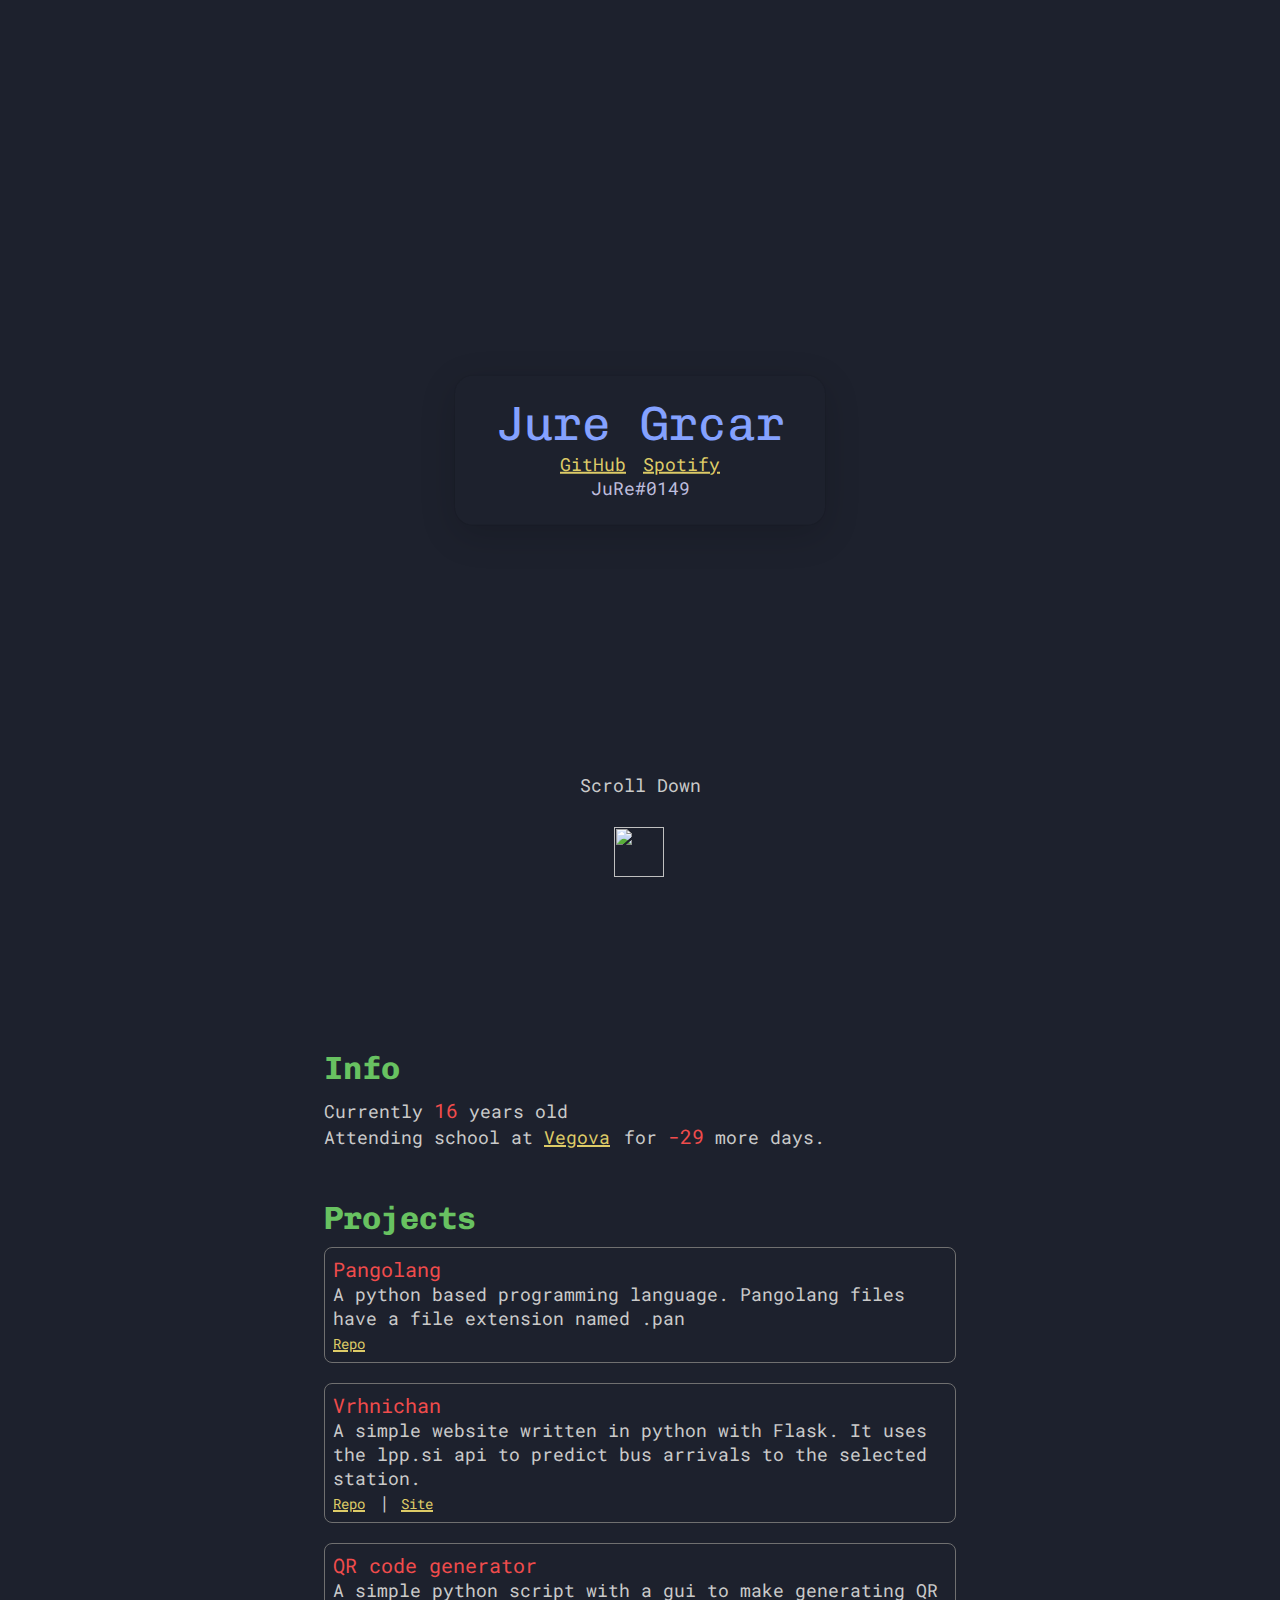
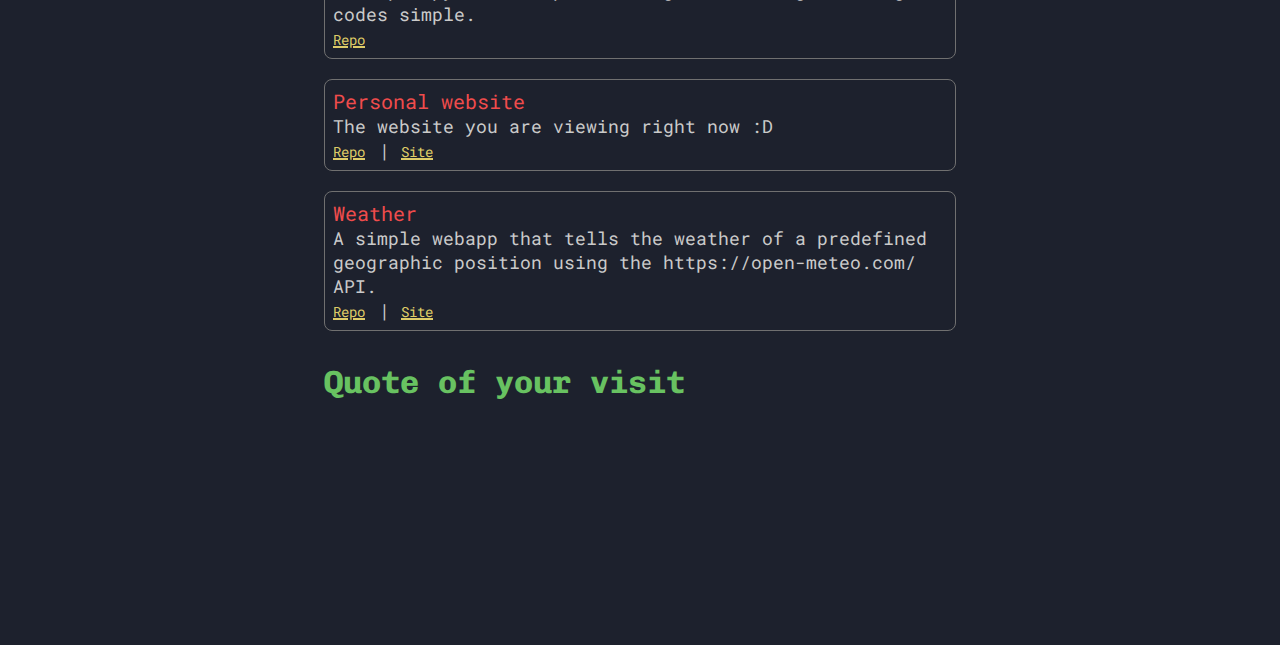
==== index.html @ e844c5b3 "Update index.html" ====
<!DOCTYPE html>
<html lang="en">
<head>
    <meta charset="UTF-8">
    <meta http-equiv="X-UA-Compatible" content="IE=edge">
    <meta name="viewport" content="width=device-width, initial-scale=1.0">
    <link rel="stylesheet" type="text/css" href="style.css" />
    <script src="script.js"></script>
    <title>Jure Grcar</title>
</head>
<body>
    <div class="centered">
        <p class="f_text">Jure Grcar</p>
        <p class="text_main">
            <a href="https://github.com/JuRxY" target="_blank">GitHub</a>
            <a href="https://open.spotify.com/user/jm98csa5smd66ts4efa9dgbpu?si=497e518843c24e62" target="_blank">Spotify</a>
            <br>JuRe#0149
        </p>
    </div>
    <div class="scroll_hint_container">
        <a href="#info" class="scroll_hint">Scroll Down<br>
        <img class="scroll_image" src="src/scroll_down.png">
        </a>
    </div>
    <div class="main_website">
        <h3 class="title_text" id="info">Info</h3>
            <p class="info">
                Currently <span class="red">16</span> years old
                <br>Attending school at <a href="https://www.vegova.si/" target="_blank">Vegova</a> for <span class="days_left red">None</span> more days.
            </p>
        <h3 class="title_text">Projects</h3>
            <p class="text_website">
                <span class="span_red">Pangolang</span><br>
                A python based programming language. Pangolang files have a file extension named .pan
                <br><a href="https://github.com/JuRxY/pengolang" target="_blank">Repo</a>
            </p>
            <p class="text_website">
                <span class="span_red">Vrhnichan</span><br>
                A simple website written in python with Flask. It uses the lpp.si api to predict bus arrivals to the selected station.
                <br><a href="https://github.com/JuRxY/vrhnichan" target="_blank">Repo</a> | <a href="https://vrhnichan.juregrcar.repl.co/" target="_blank">Site</a>
            </p>
            <p class="text_website">
                <span class="span_red">QR code generator</span><br>
                A simple python script with a gui to make generating QR codes simple.
                <br><a href="https://github.com/JuRxY/QRcodeGenerator/" target="_blank">Repo</a>
            </p>
            <p class="text_website">
                <span class="span_red">Personal website</span><br>
                The website you are viewing right now :D
                <br><a href="https://github.com/JuRxY/personal/" target="_blank">Repo</a> | <a href="https://jurxy.github.io/personal/" target="_blank">Site</a>
            </p>
            <p class="text_website">
                <span class="span_red">Weather</span><br>
                A simple webapp that tells the weather of a predefined geographic position using the https://open-meteo.com/ API.
                <br><a href="https://github.com/JuRxY/weather" target="_blank">Repo</a> | <a href="https://jurxy.github.io/weather/" target="_blank">Site</a>
            </p>
        <h3 class="title_text">Quote of your visit</h3>
            <p class="info" style="margin-bottom: 210px;">
                <span class="quote"></span><br>
                <span class="author"></span>
            </p>
    </div>
</body>
<script>
    var quote = document.querySelector(".quote")
    var author = document.querySelector(".author")
    var days = document.querySelector(".days_left")

    // days
    var date1 = new Date();
    var date2 = new Date("06/25/2026");
    var Difference_In_Time = date2.getTime() - date1.getTime();
    var Difference_In_Days = Math.ceil(Difference_In_Time / (1000 * 3600 * 24));
    days.innerHTML = Difference_In_Days
    
    fetch('https://api.quotable.io/random')
        .then(response => {
            // Check the response status
            if (response.status !== 200) {
            throw new Error('Failed with HTTP error code: ' + response.status);
            }
            // Parse the response body as JSON
            return response.json();
        })
        .then(data => {
            // Do something with the data
            quote.innerHTML = data["content"];
            author.innerHTML = "\10\10-" + data["author"];
        })
        .catch(error => {
            console.error('Error:', error);
        });
</script>
</html>
---- style.css ----
@import url('https://fonts.googleapis.com/css2?family=Roboto+Mono:wght@500&display=swap');
@import url('https://fonts.googleapis.com/css2?family=Chivo+Mono&display=swap');

:root {
    color-scheme: dark;
    scroll-behavior: smooth;
    --bg-color: #1d212d;
    --red: #f04c4c;
    --yellow: #ddcb67;
    --white: #cacaca;
    --light_blue: #84a1ff;
    --gray: #707070;
    --green: #68c261;
}

::-webkit-scrollbar {
    width: 10px;
}

::-webkit-scrollbar-track {
    background-color: #8884;
}

::-webkit-scrollbar-thumb {
    background: #50629e;
}


html {
    height: -webkit-fill-available;
    min-height: 100%;
}

body {
    background-color: var(--bg-color);
    height: 100vh;
    display: flex;
    flex-direction: column;
}


.centered {
    border-radius: 18px;
    position: absolute;
    top: 50%;
    left: 50%;
    transform: translate(-50%, -50%);
    text-align: center;
    box-shadow: rgba(0, 0, 0, 0.16) 0px 10px 36px 0px, rgba(0, 0, 0, 0.06) 0px 0px 0px 1px;
    animation: pulse 3s ease-in-out;
}

@keyframes pulse {
    0% {box-shadow: rgba(0, 0, 0, 0.16) 0px 10px 36px 0px, rgba(0, 0, 0, 0.06) 0px 0px 0px 1px;}
    50% {box-shadow: rgba(0, 0, 0, 0.36) 0px 30px 60px 20px}
    100% {box-shadow: rgba(0, 0, 0, 0.16) 0px 10px 36px 0px, rgba(0, 0, 0, 0.06) 0px 0px 0px 1px;}
}

.f_text {
    margin-left: 40px;
    margin-right: 40px;
    font-family: 'Chivo Mono';
    font-size: 3em;
    margin-top: 5%;
    margin-bottom: 0px;
    text-align: center;
    text-shadow: rgba(0, 0, 0, 0.16) 0px 10px 36px 0px, rgba(0, 0, 0, 0.06) 0px 0px 0px 1px;
    color: var(--light_blue);
}

.text_main {
    font-family: 'Roboto Mono', monospace;
    margin-top: 0px;
    margin-left: 4%;
    margin-right: 4%;
    margin-bottom: 25px;
    font-size: 18px;
    color: #bdbddd;
    text-align: center;
}

.text_main a {
    color: var(--yellow);
    text-decoration: underline;
    text-decoration-thickness: 2px;
    margin-right: 3px;
    margin-left: 3px;
    margin-bottom: 5px;
    font-size: 18px;
}

/* SCROLL DOWN EFFECT */

.scroll_hint_container {
    top: 85%;
    position: relative;
    text-align: center;
    animation: down 1.5s infinite;
}

.scroll_hint {
    font-family: 'Roboto Mono', monospace;
    font-size: 18px;
    width: 50px;
    height: 50px;
    color: var(--white);
    text-decoration: none;
    margin-bottom: 30px;
} 

.scroll_image {
    margin-top: 30px;
    width: 50px;
    height: 50px;
}

@keyframes down {
    0% {
	transform: translate(0);
    }
    20% {
	transform: translateY(15px);
    }
    40% {
	transform: translate(0);
    }
}


/* MAIN WEBSITE SECTION*/

.text_website {
    font-family: 'Roboto Mono', monospace;
    margin-top: 0px;
    margin-bottom: 20px;
    font-size: 18px;
    color: var(--white);
    text-align: left;
    margin-left: 25%;
    margin-right: 25%;
    border: 1px solid var(--gray);
    border-radius: .5rem;
    padding: .5rem;
}

.info {
    font-family: 'Roboto Mono', monospace;
    margin-top: 0px;
    margin-bottom: 50px;
    font-size: 18px;
    color: var(--white);
    text-align: left;
    margin-left: 25%;
    margin-right: 25%;
}

.info span.red {
    font-family: 'Roboto Mono', monospace;
    color: var(--red);
    font-size: 20px;
}

.text_website:hover {
    border: 1px solid var(--red);
}

a {
    color: var(--yellow);
    text-decoration: underline;
    text-decoration-thickness: 2px;
    margin-right: 3px;
    margin-bottom: 5px;
    font-size: 18px;
}

.main_website {
    position: relative;
    top: 100%;
}

.text_website span {
    font-family: 'Roboto Mono', monospace;
    color: var(--red);
    font-size: 20px;
}

.text_website a{
    font-size: 14px;
}

.title_text {
    font-size: 2em;
    font-family: 'Chivo Mono';
    text-align: left;
    color: var(--green);
    margin-left: 25%;
    margin-right: 25%;
    margin-bottom: 10px;
}

@media only screen and (max-width: 600px) {
    .info {
        margin-left: 10px;
        margin-right: 10px;
        margin-bottom: 50px;
    }

    .title_text {
        margin-left: 10px;
        margin-right: 10px;
        margin-bottom: 10px;
    }

    .text_website {
        margin-left: 10px;
        margin-right: 10px;
        margin-top: 0px;
        margin-bottom: 15px;
    }

    .centered {
        width: 80%;
    }

    .f_text {
        font-size: 2.6em;
    }

    .scroll_hint_container {
        top: 75%;
    }
}
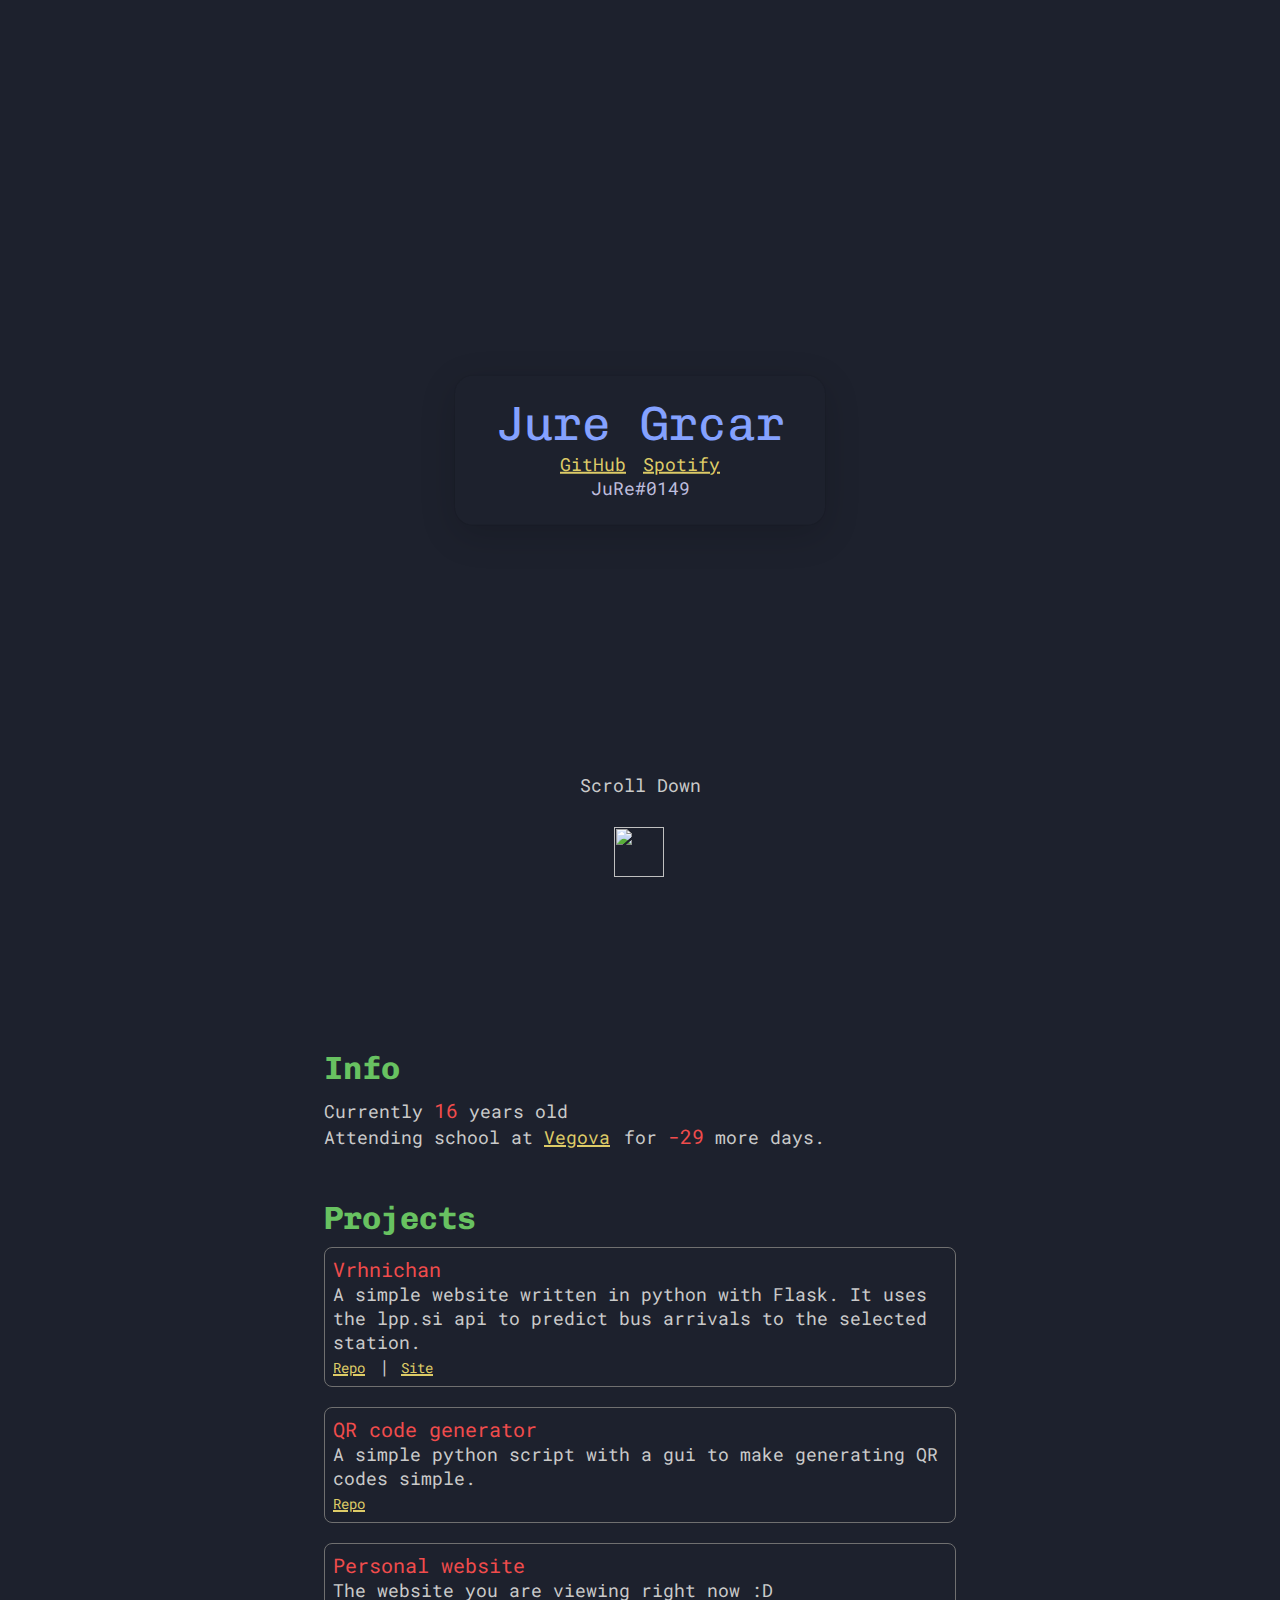
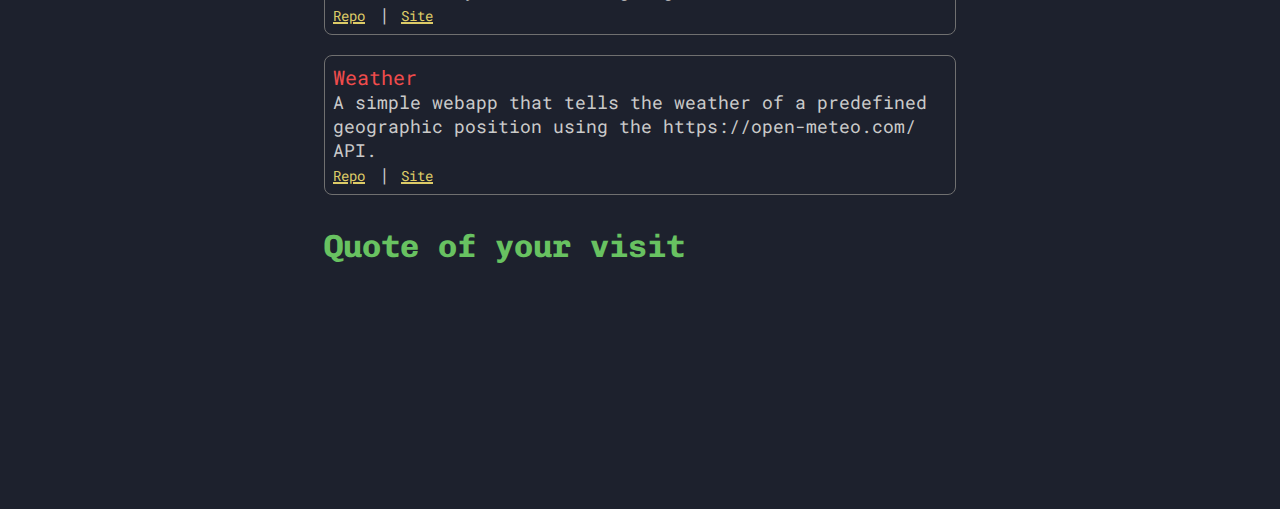
==== commit 5b1edeeb: "Update index.html" ====
--- a/index.html
+++ b/index.html
@@ -29,11 +29,6 @@
                 <br>Attending school at <a href="https://www.vegova.si/" target="_blank">Vegova</a> for <span class="days_left red">None</span> more days.
             </p>
         <h3 class="title_text">Projects</h3>
-            <p class="text_website">
-                <span class="span_red">Pangolang</span><br>
-                A python based programming language. Pangolang files have a file extension named .pan
-                <br><a href="https://github.com/JuRxY/pengolang" target="_blank">Repo</a>
-            </p>
             <p class="text_website">
                 <span class="span_red">Vrhnichan</span><br>
                 A simple website written in python with Flask. It uses the lpp.si api to predict bus arrivals to the selected station.
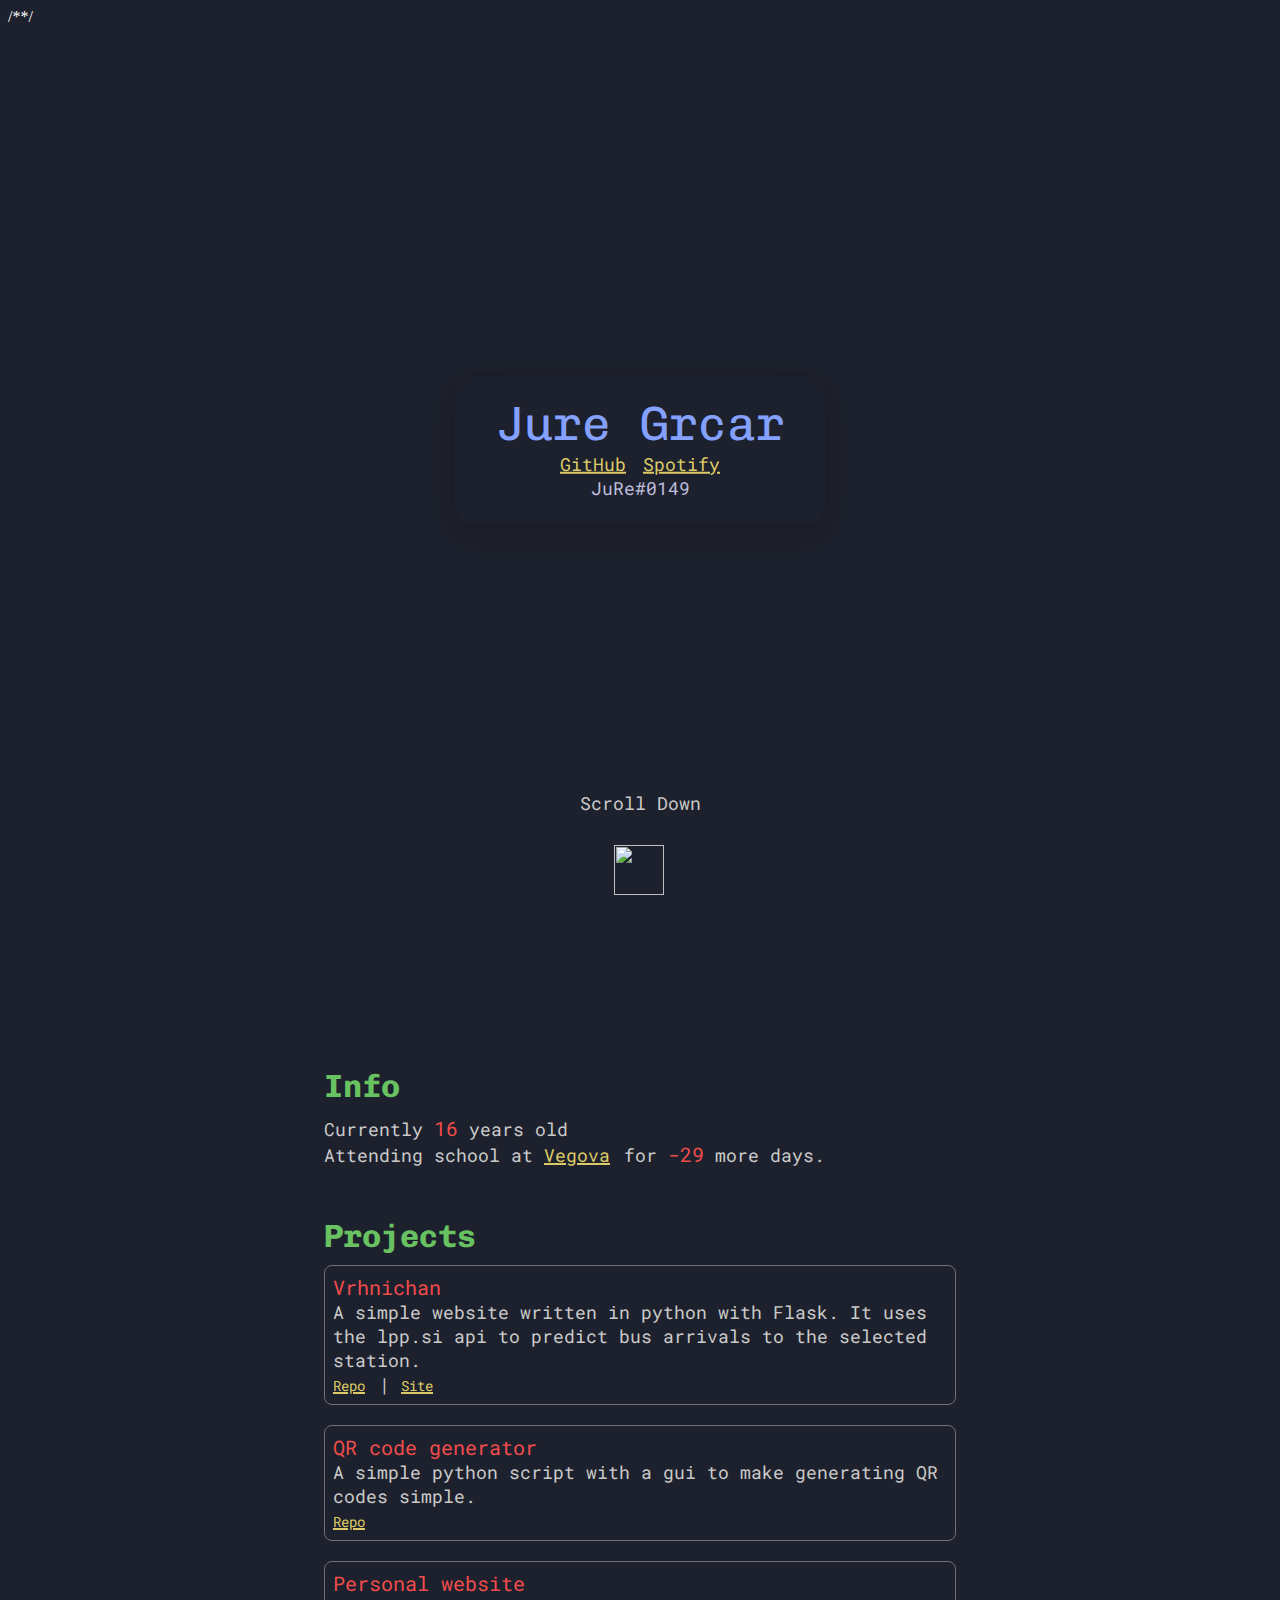
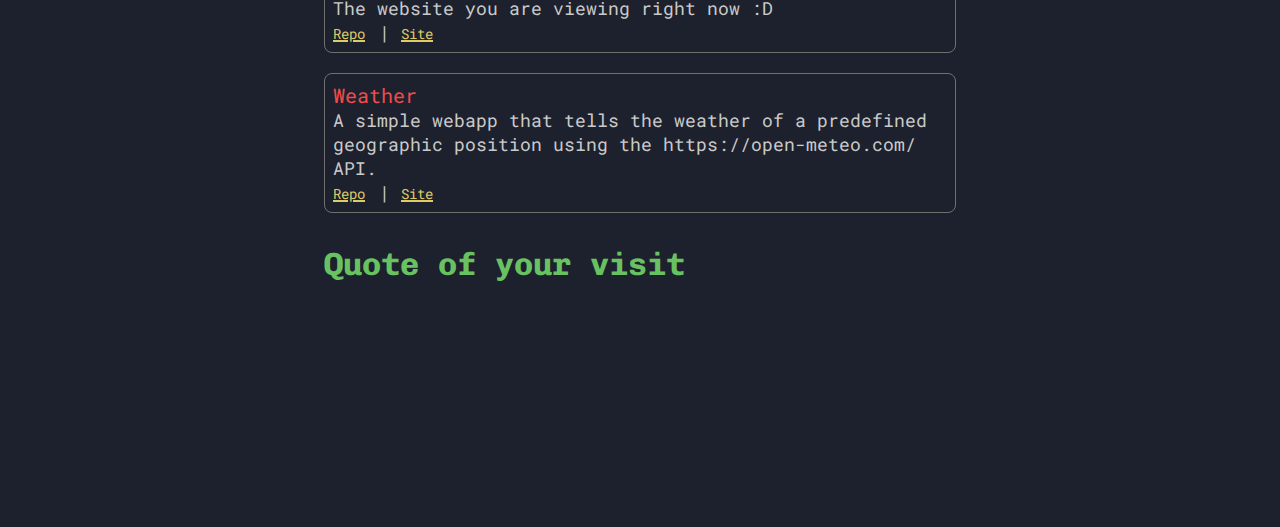
==== commit c0328403: "Update index.html" ====
--- a/index.html
+++ b/index.html
@@ -5,7 +5,7 @@
     <meta http-equiv="X-UA-Compatible" content="IE=edge">
     <meta name="viewport" content="width=device-width, initial-scale=1.0">
     <link rel="stylesheet" type="text/css" href="style.css" />
-    <script src="script.js"></script>
+    /*<script src="script.js"></script>*/
     <title>Jure Grcar</title>
 </head>
 <body>
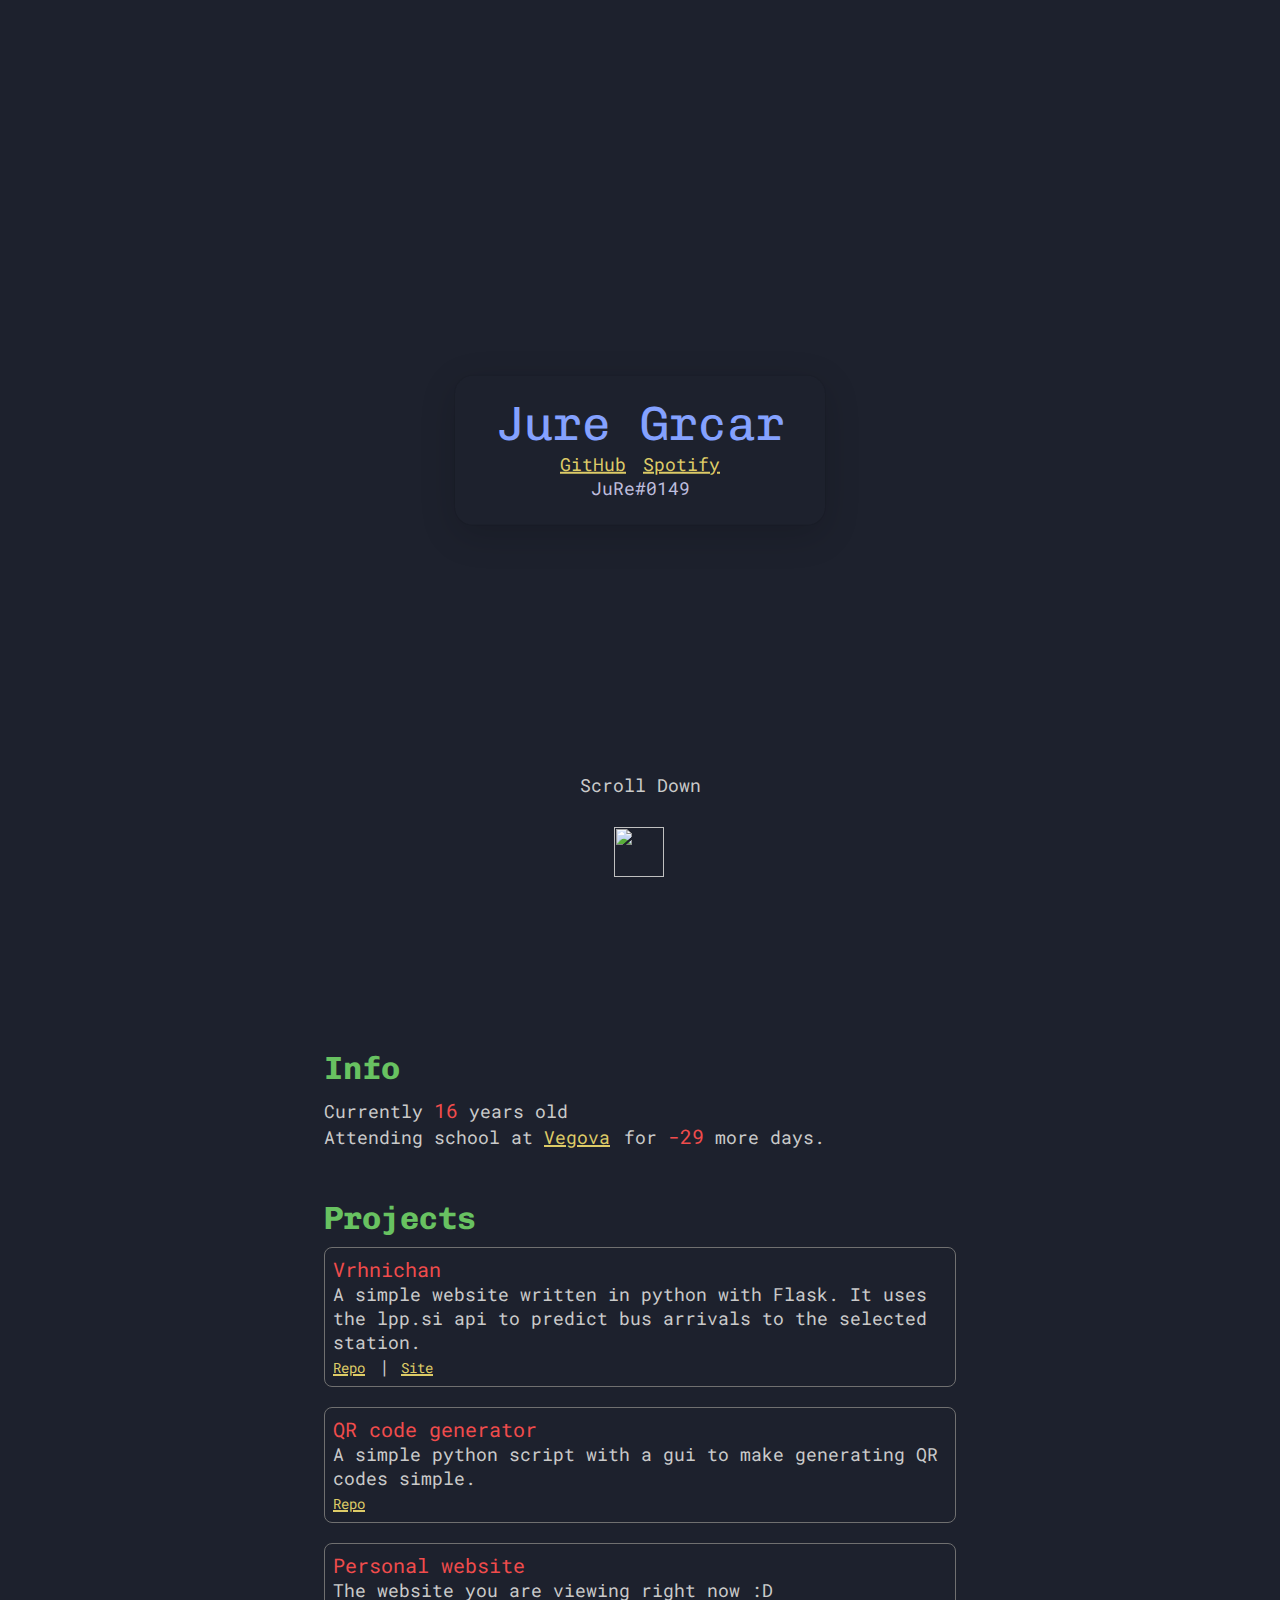
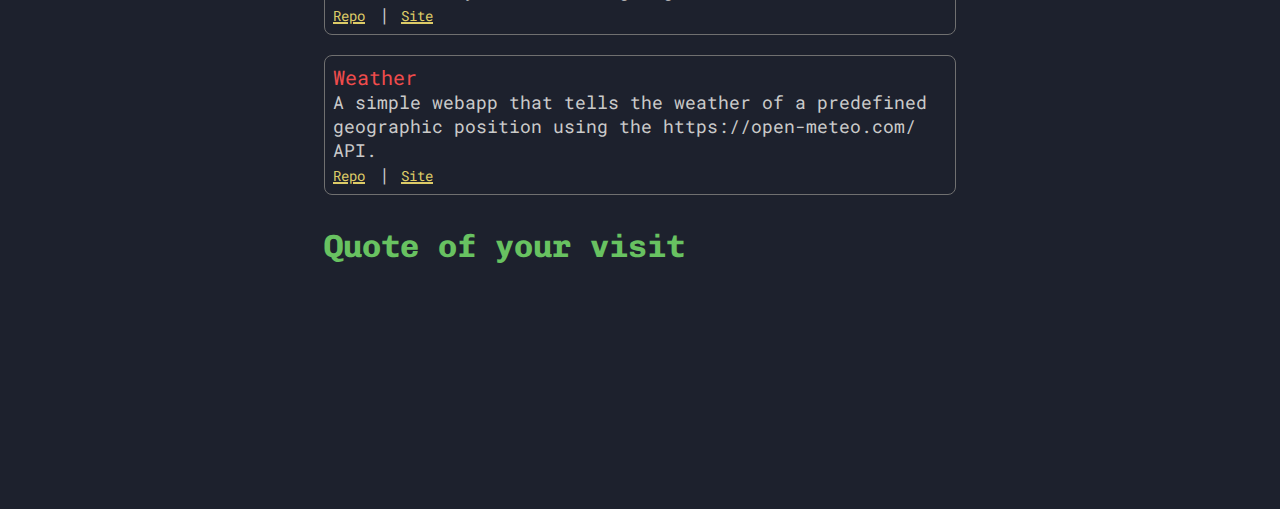
==== commit 4ae54329: "Update index.html" ====
--- a/index.html
+++ b/index.html
@@ -5,7 +5,7 @@
     <meta http-equiv="X-UA-Compatible" content="IE=edge">
     <meta name="viewport" content="width=device-width, initial-scale=1.0">
     <link rel="stylesheet" type="text/css" href="style.css" />
-    /*<script src="script.js"></script>*/
+    <!-- <script src="script.js"></script> -->
     <title>Jure Grcar</title>
 </head>
 <body>
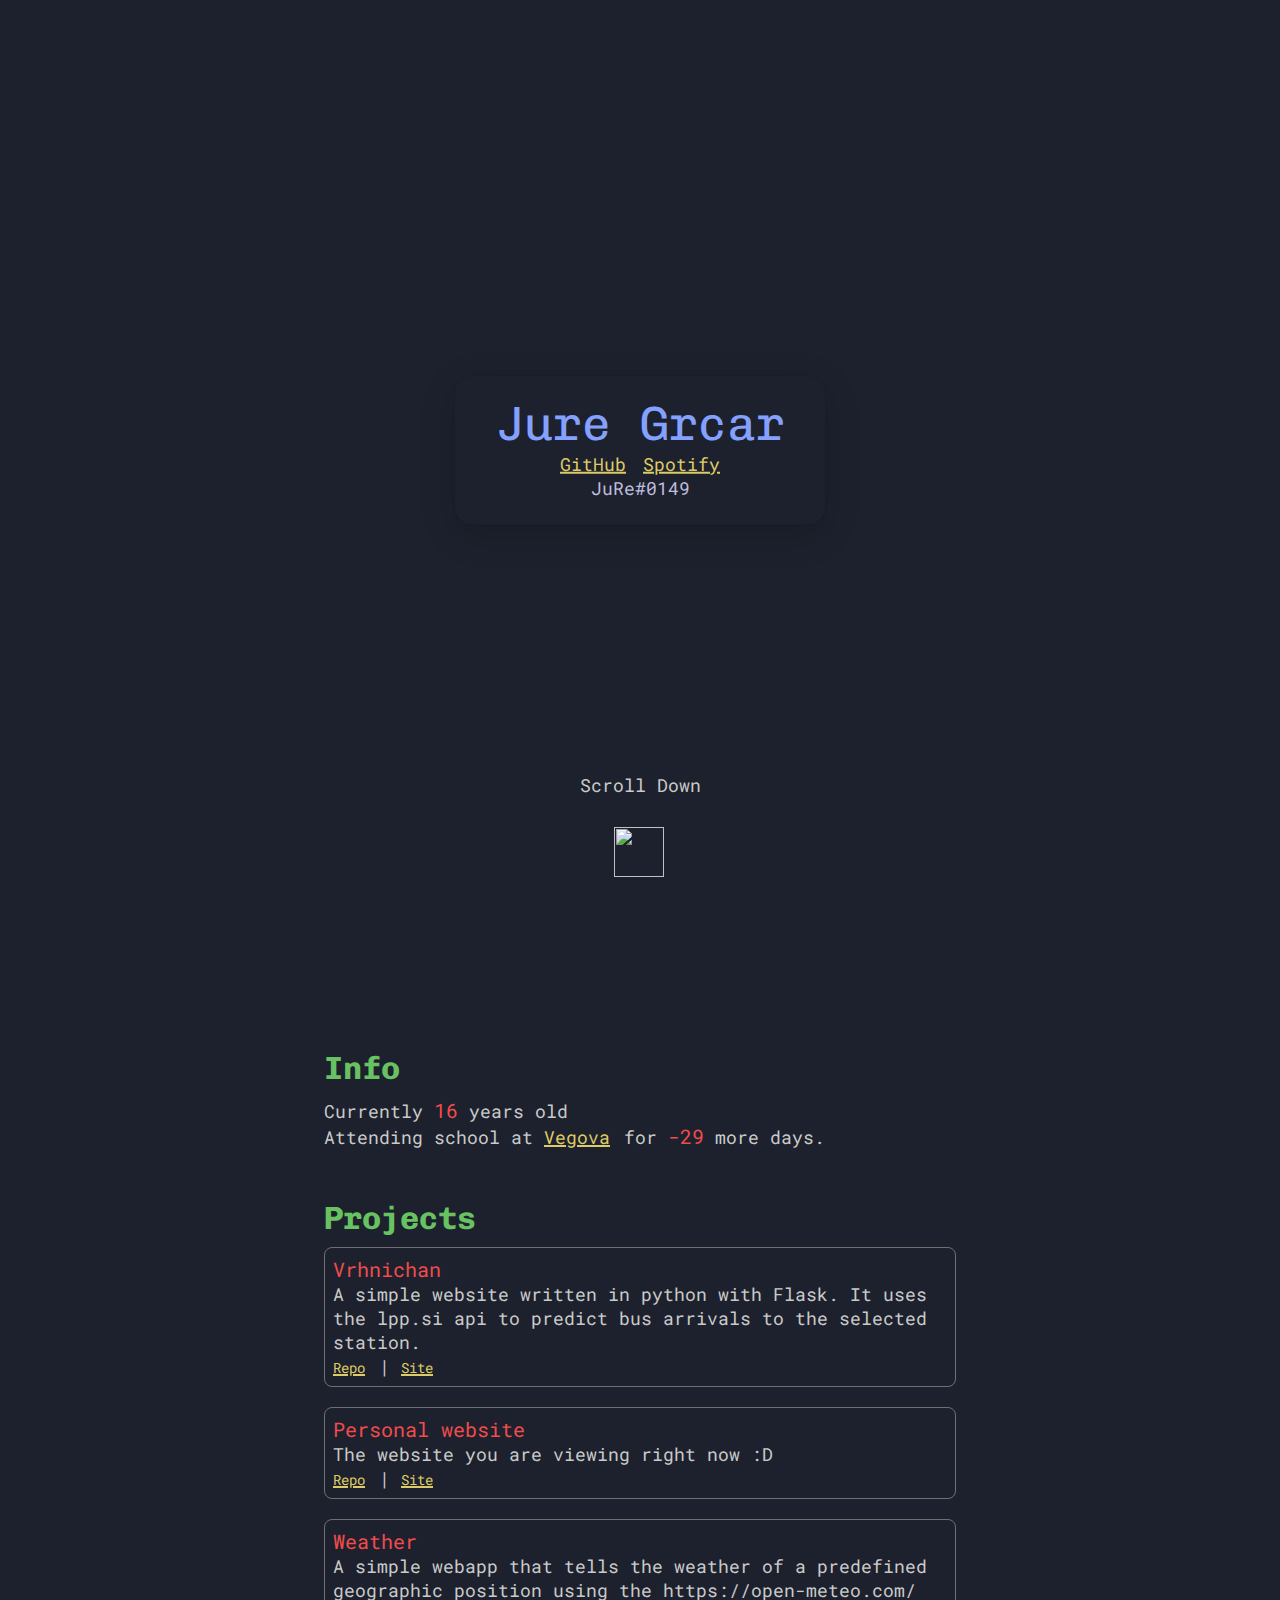
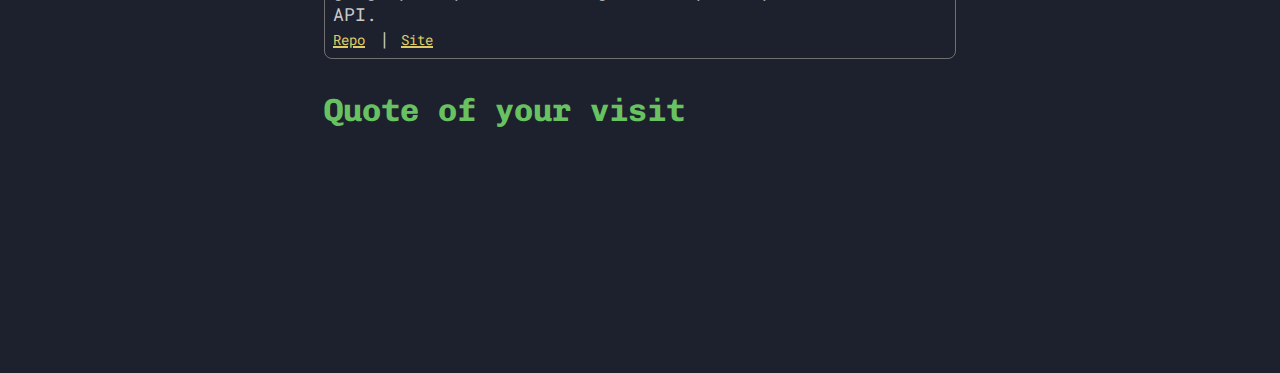
==== commit 5f638ca5: "Update index.html" ====
--- a/index.html
+++ b/index.html
@@ -33,11 +33,6 @@
                 <span class="span_red">Vrhnichan</span><br>
                 A simple website written in python with Flask. It uses the lpp.si api to predict bus arrivals to the selected station.
                 <br><a href="https://github.com/JuRxY/vrhnichan" target="_blank">Repo</a> | <a href="https://vrhnichan.juregrcar.repl.co/" target="_blank">Site</a>
-            </p>
-            <p class="text_website">
-                <span class="span_red">QR code generator</span><br>
-                A simple python script with a gui to make generating QR codes simple.
-                <br><a href="https://github.com/JuRxY/QRcodeGenerator/" target="_blank">Repo</a>
             </p>
             <p class="text_website">
                 <span class="span_red">Personal website</span><br>
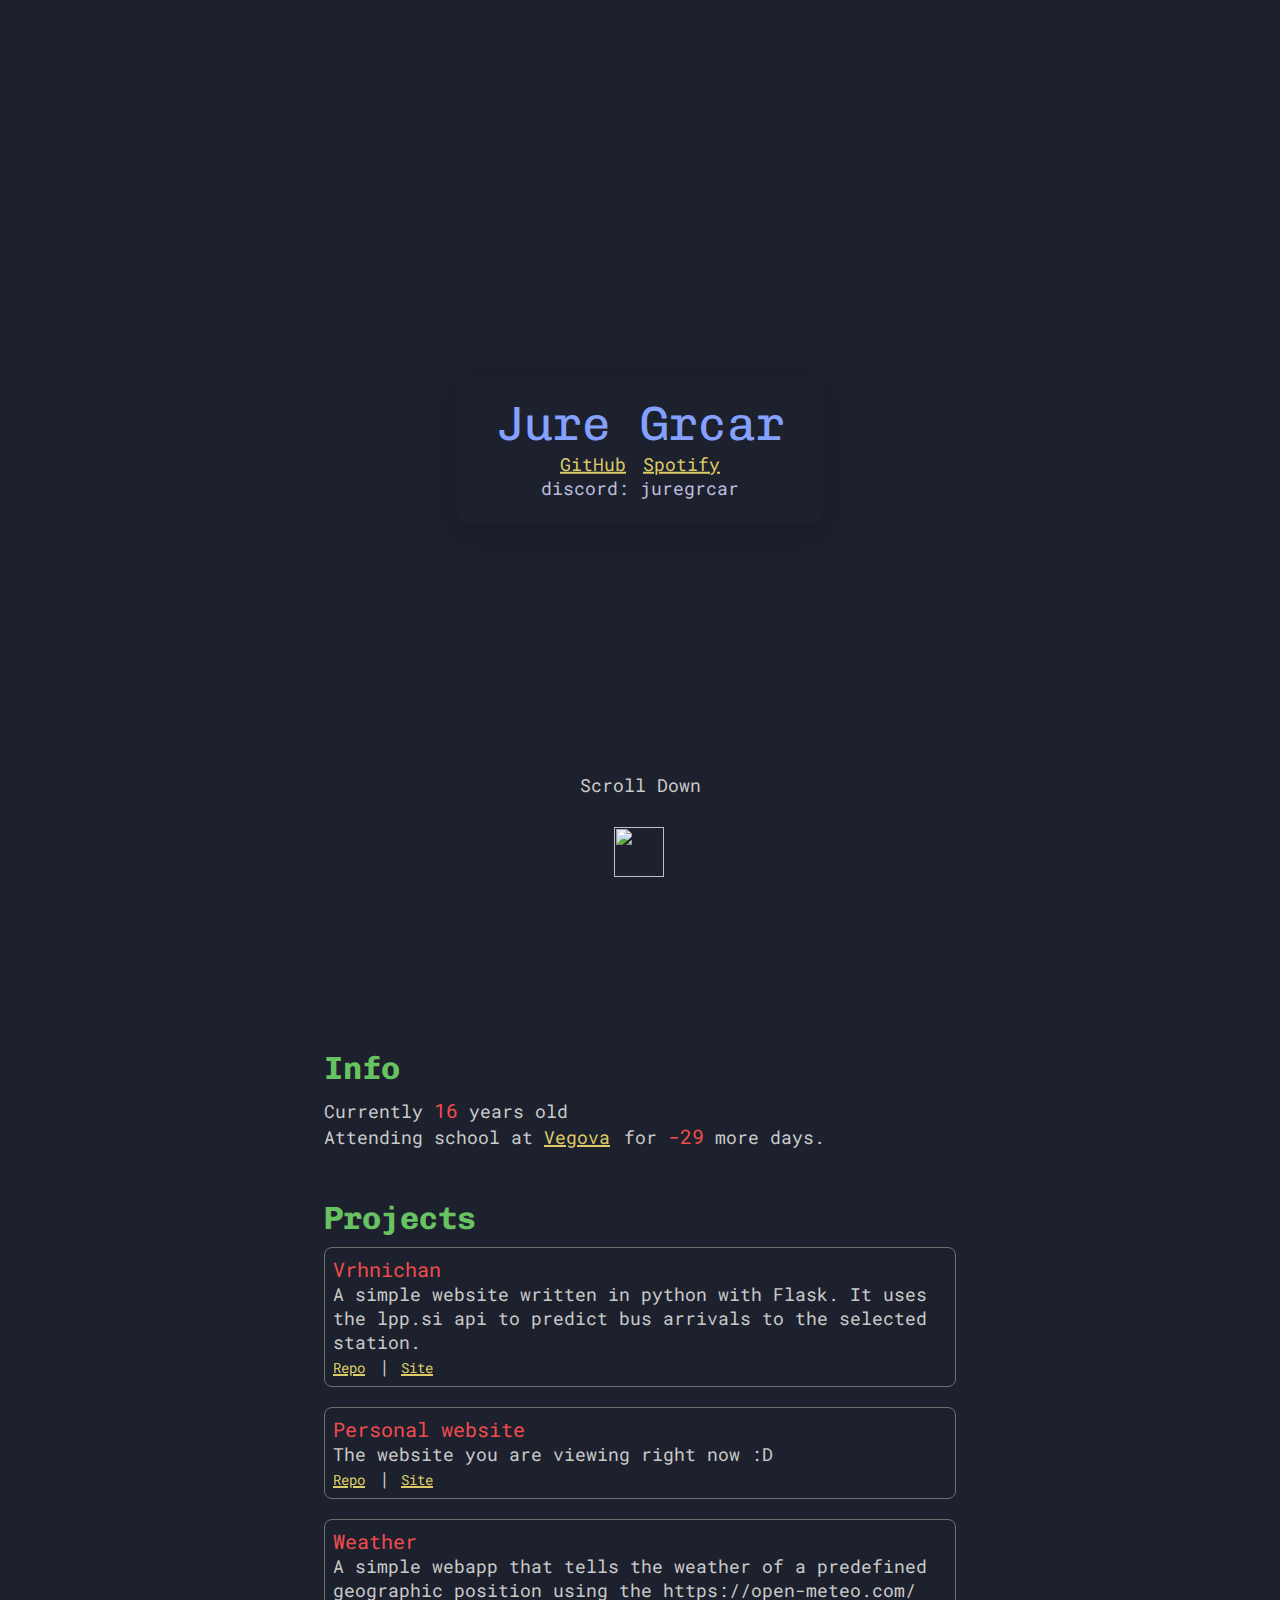
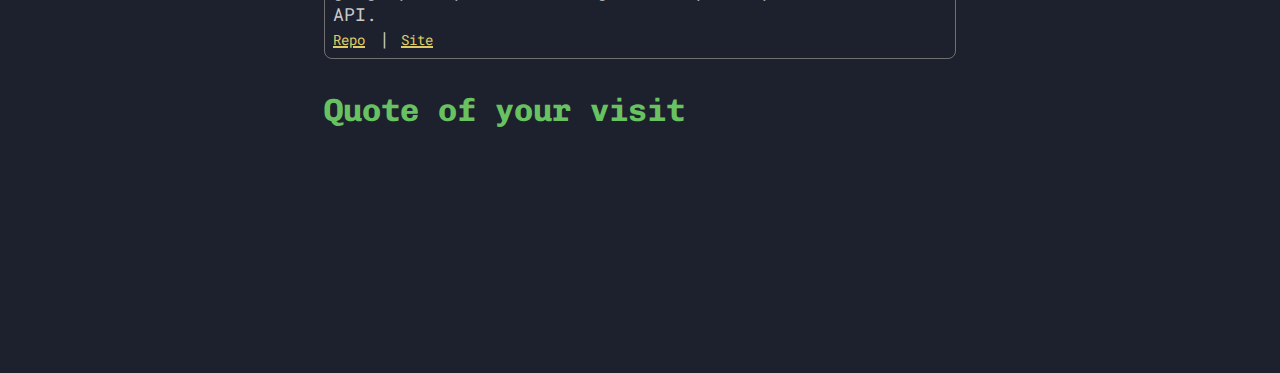
==== commit 1ff6cc69: "Update index.html" ====
--- a/index.html
+++ b/index.html
@@ -14,7 +14,7 @@
         <p class="text_main">
             <a href="https://github.com/JuRxY" target="_blank">GitHub</a>
             <a href="https://open.spotify.com/user/jm98csa5smd66ts4efa9dgbpu?si=497e518843c24e62" target="_blank">Spotify</a>
-            <br>JuRe#0149
+            <br>discord: juregrcar
         </p>
     </div>
     <div class="scroll_hint_container">
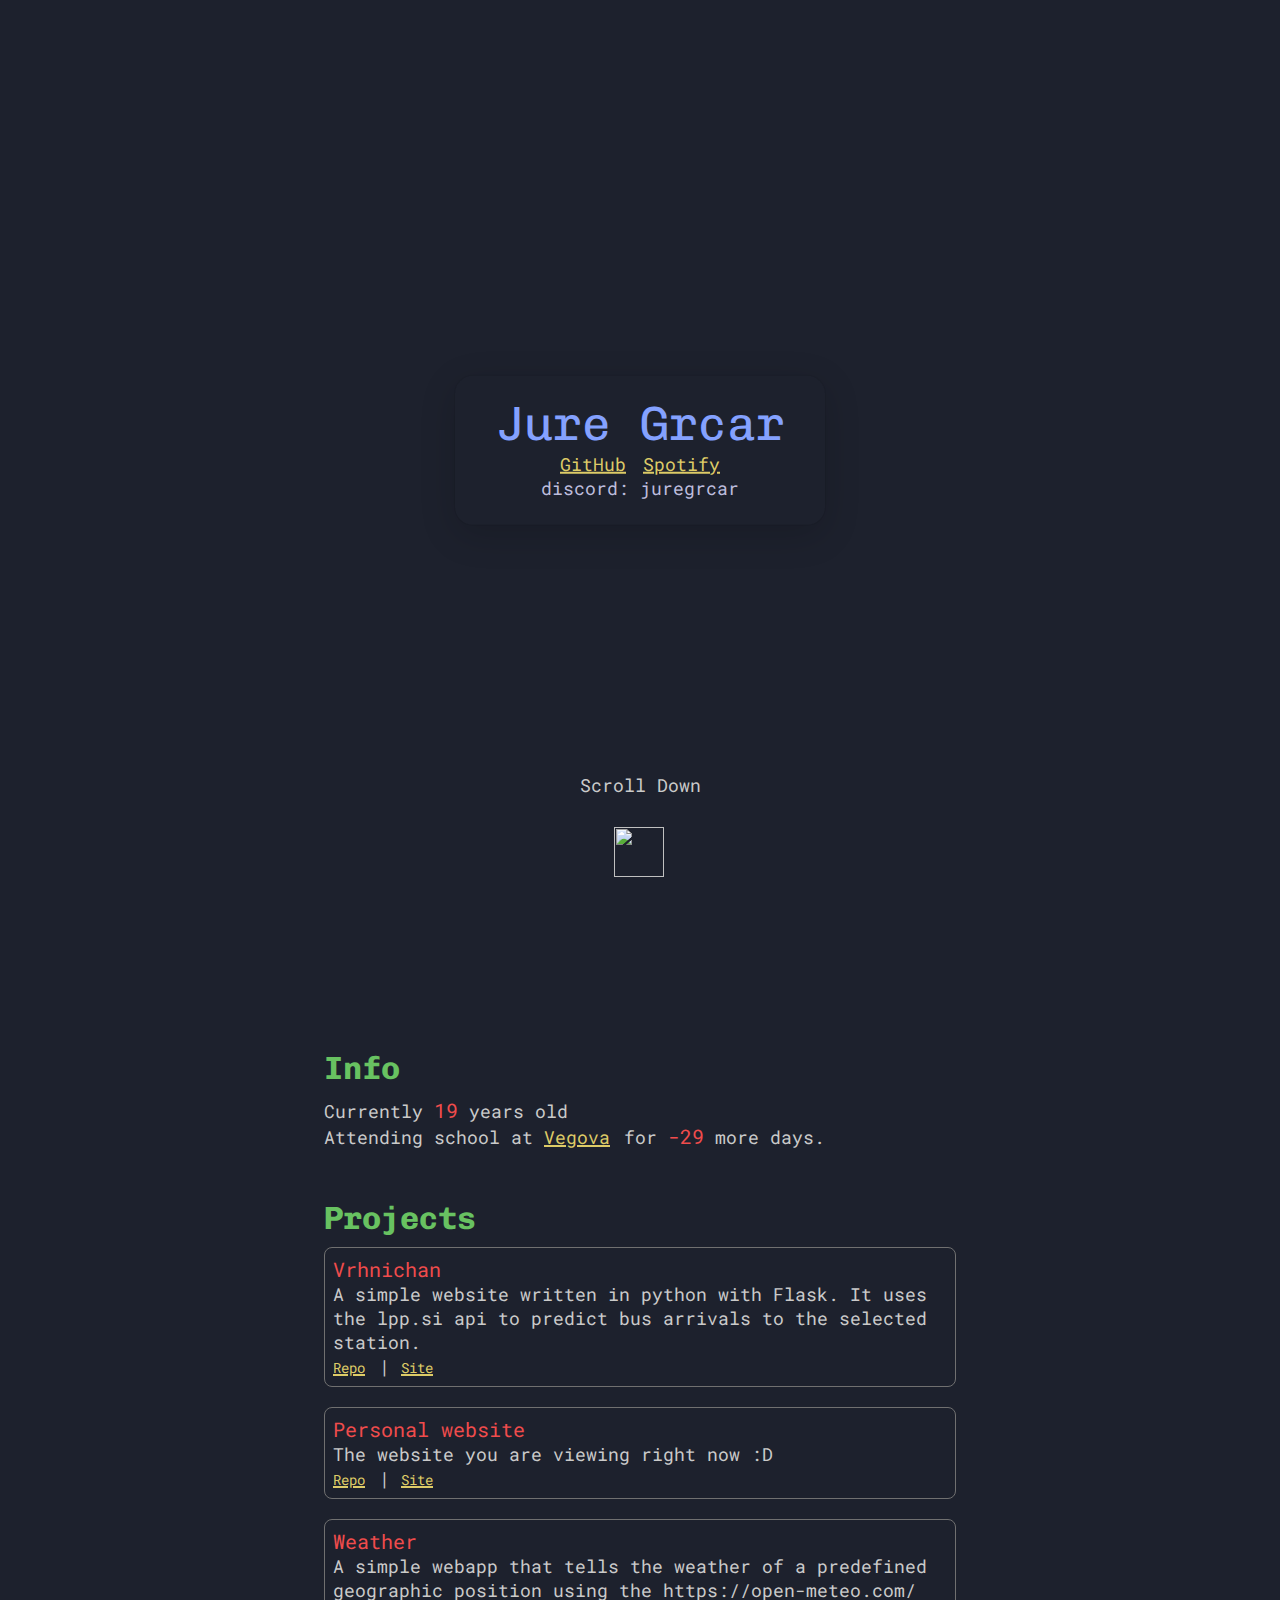
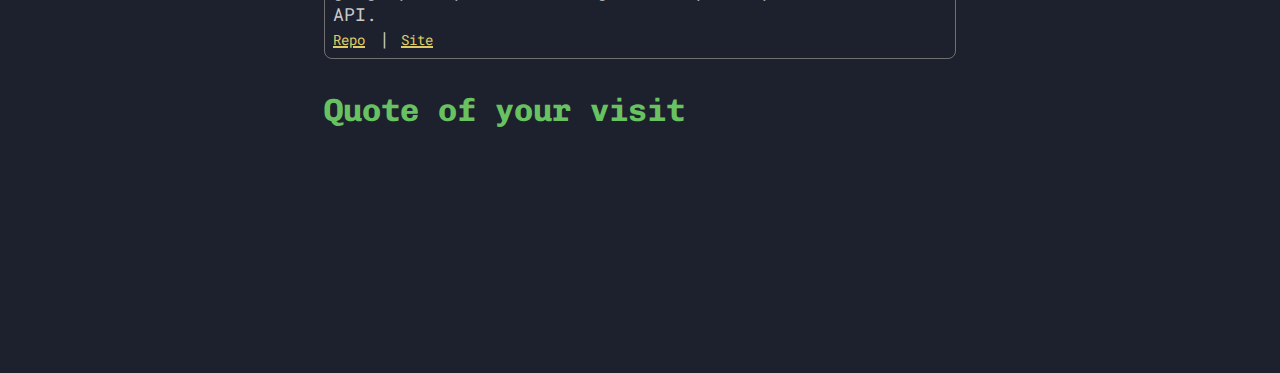
==== commit aa8c0f62: "Update index.html" ====
--- a/index.html
+++ b/index.html
@@ -25,7 +25,7 @@
     <div class="main_website">
         <h3 class="title_text" id="info">Info</h3>
             <p class="info">
-                Currently <span class="red">16</span> years old
+                Currently <span class="red age">NaN</span> years old
                 <br>Attending school at <a href="https://www.vegova.si/" target="_blank">Vegova</a> for <span class="days_left red">None</span> more days.
             </p>
         <h3 class="title_text">Projects</h3>
@@ -55,6 +55,8 @@
     var quote = document.querySelector(".quote")
     var author = document.querySelector(".author")
     var days = document.querySelector(".days_left")
+    var bd = document.querySelector(".age")
+    var bd_date = new Date("07/04/2007")
 
     // days
     var date1 = new Date();
@@ -80,5 +82,14 @@
         .catch(error => {
             console.error('Error:', error);
         });
+    
+    // birthday
+    function calculateAge(birthday) { // birthday is a date
+       var ageDifMs = Date.now() - birthday;
+       var ageDate = new Date(ageDifMs); // miliseconds from epoch
+       return Math.abs(ageDate.getUTCFullYear() - 1970);
+    }
+
+    bd.innerHTML = calculateAge(bd_date)
 </script>
 </html>
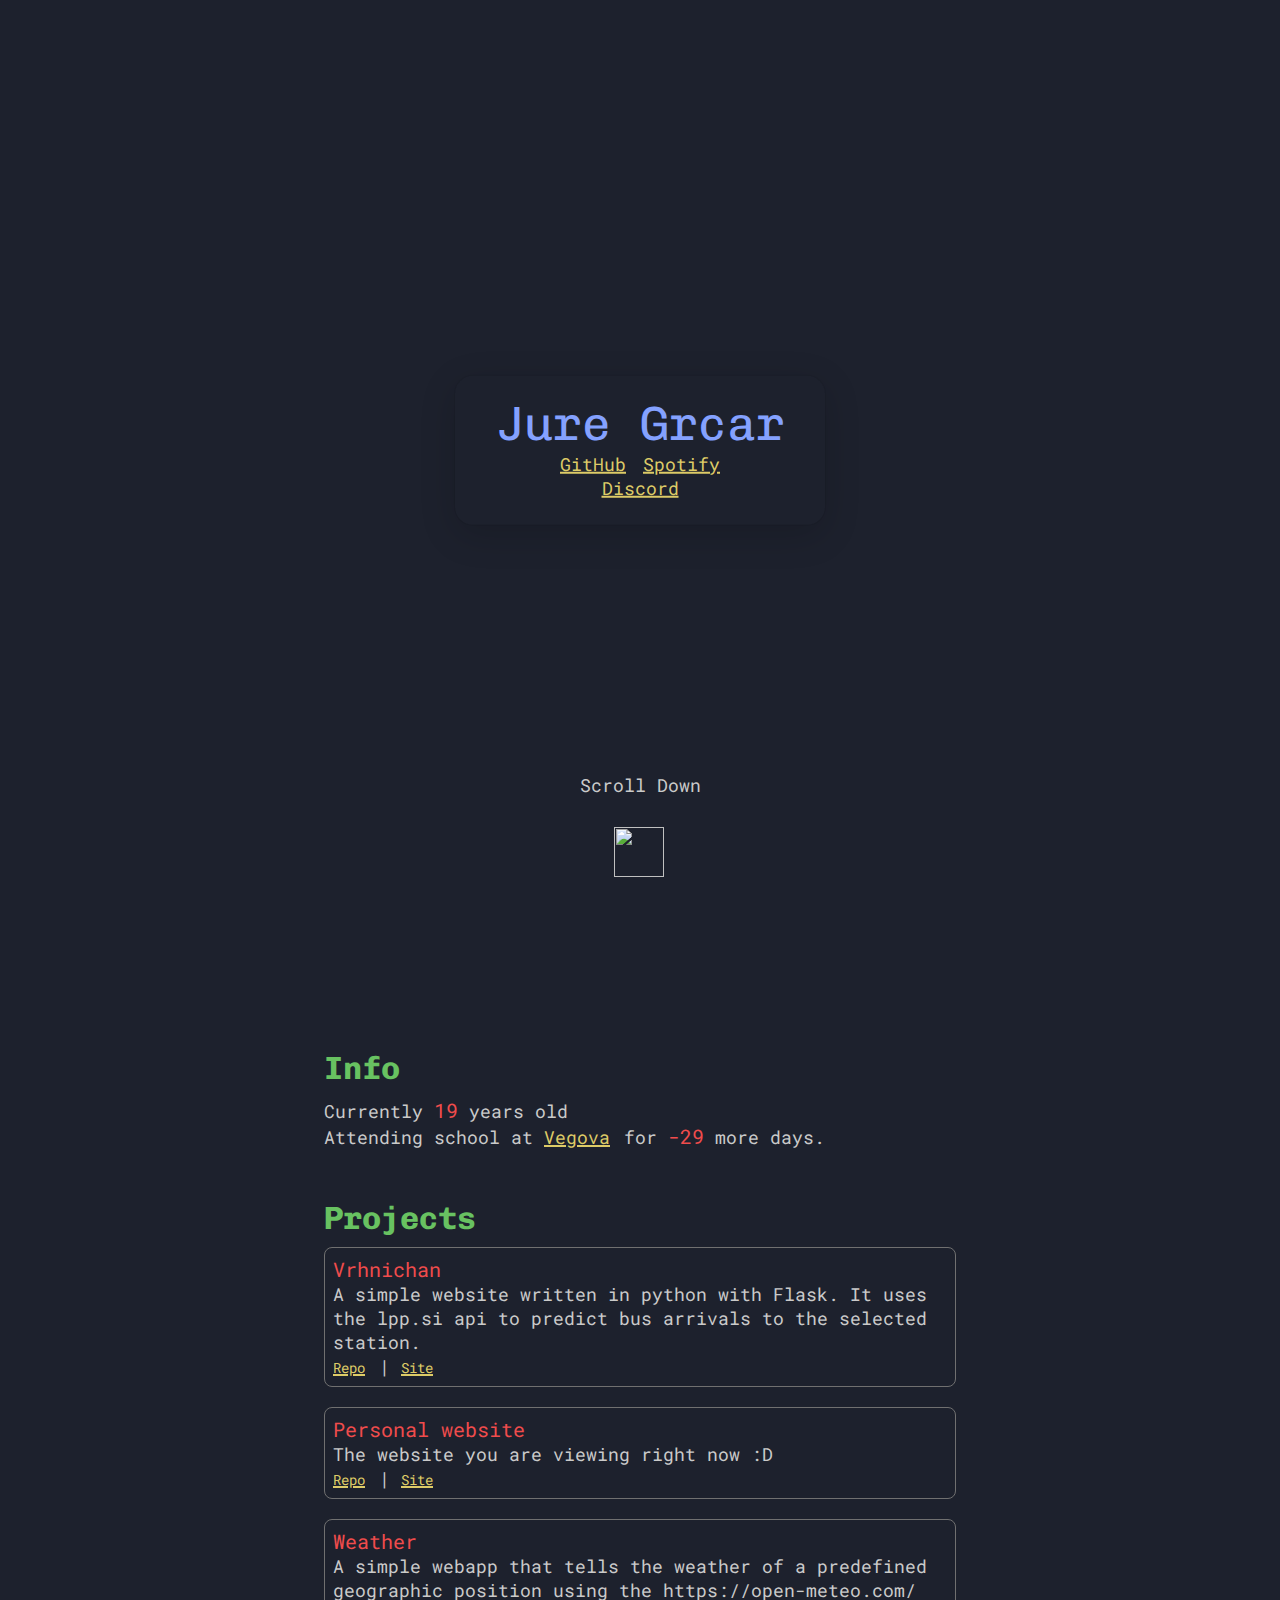
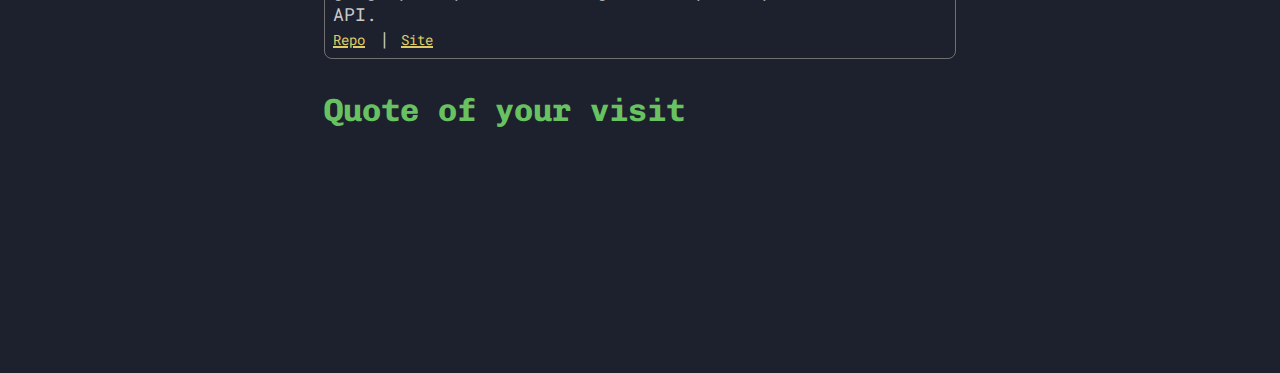
==== commit d527d1ea: "Update index.html" ====
--- a/index.html
+++ b/index.html
@@ -14,7 +14,7 @@
         <p class="text_main">
             <a href="https://github.com/JuRxY" target="_blank">GitHub</a>
             <a href="https://open.spotify.com/user/jm98csa5smd66ts4efa9dgbpu?si=497e518843c24e62" target="_blank">Spotify</a>
-            <br>discord: juregrcar
+            <br><a href="https://discord.com/users/574491979698667531" target="_blank">Discord</a>
         </p>
     </div>
     <div class="scroll_hint_container">
